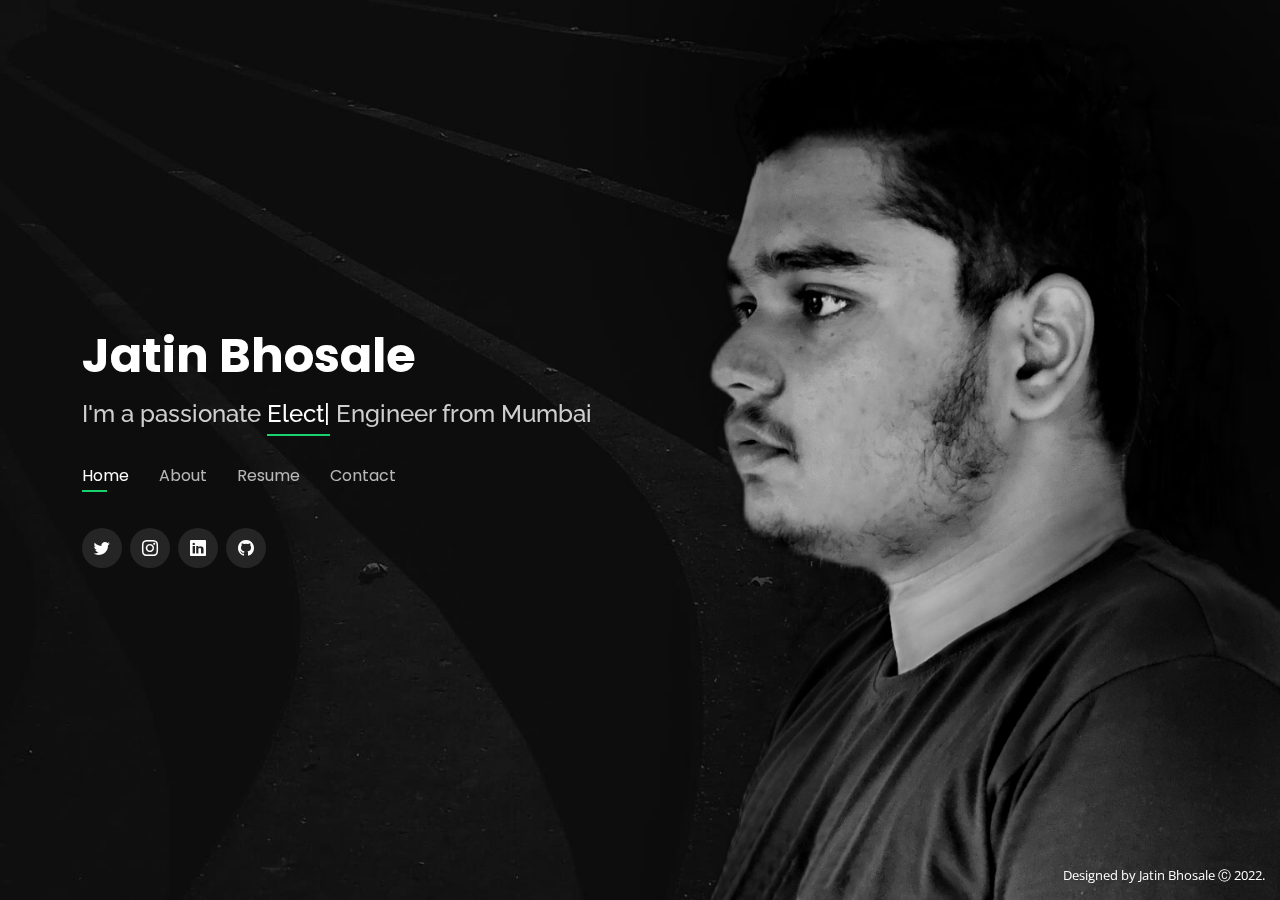
==== index.html @ bf33499d "." ====
<!DOCTYPE html>
<html lang="en">

<head>
  <meta charset="utf-8">
  <meta content="width=device-width, initial-scale=1.0" name="viewport">

  <title>Jatin Bhosale: Profile</title>
  <meta content="" name="description">
  <meta content="" name="keywords">

  <!-- Favicons -->
  <link href="assets/img/favicon.png" rel="icon">
  <link href="assets/img/apple-touch-icon.png" rel="apple-touch-icon">

  <!-- Google Fonts -->
  <link href="https://fonts.googleapis.com/css?family=Open+Sans:300,300i,400,400i,600,600i,700,700i|Raleway:300,300i,400,400i,500,500i,600,600i,700,700i|Poppins:300,300i,400,400i,500,500i,600,600i,700,700i" rel="stylesheet">

  <!-- Vendor CSS Files -->
  <link href="assets/vendor/bootstrap/css/bootstrap.min.css" rel="stylesheet">
  <link href="assets/vendor/bootstrap-icons/bootstrap-icons.css" rel="stylesheet">
  <link href="assets/vendor/boxicons/css/boxicons.min.css" rel="stylesheet">
  <link href="assets/vendor/glightbox/css/glightbox.min.css" rel="stylesheet">
  <link href="assets/vendor/remixicon/remixicon.css" rel="stylesheet">
  <link href="assets/vendor/swiper/swiper-bundle.min.css" rel="stylesheet">

  <!-- Template Main CSS File -->
  <link href="assets/css/style.css" rel="stylesheet">

</head>

<body>

  <!-- ======= Header ======= -->
  <header id="header">
    <div class="container">

      <h1><a href="index.html">Jatin Bhosale</a></h1>
      <!-- Uncomment below if you prefer to use an image logo -->
      <!-- <a href="index.html" class="mr-auto"><img src="assets/img/logo.png" alt="" class="img-fluid"></a> -->
      <h2>I'm a passionate <span class="typed" data-typed-items="Electronics, Embedded Systems, Product Design,"></span> Engineer from Mumbai</h2>

      <nav id="navbar" class="navbar">
        <ul>
          <li><a class="nav-link active" href="#header">Home</a></li>
          <li><a class="nav-link" href="#about">About</a></li>
          <li><a class="nav-link" href="#resume">Resume</a></li>
          <!--<li><a class="nav-link" href="#portfolio">Portfolio</a></li> -->
          <li><a class="nav-link" href="#contact">Contact</a></li>
        </ul>
        <i class="bi bi-list mobile-nav-toggle"></i>
      </nav><!-- .navbar -->

      <div class="social-links">
        <a href="https://twitter.com/ja3_bhosale" class="twitter"><i class="bi bi-twitter"></i></a>
        <a href="https://www.instagram.com/ja3_bhosale/?hl=en" class="instagram"><i class="bi bi-instagram"></i></a>
        <a href="https://in.linkedin.com/in/jatin-bhosale-911845184?trk=people-guest_people_search-card" class="linkedin"><i class="bi bi-linkedin"></i></a>
        <a href="https://github.com/jatin-bhosale" class="facebook"><i class="bi bi-github"></i></a>
      </div>

    </div>
  </header><!-- End Header -->

  <!-- ======= About Section ======= -->
  <section id="about" class="about">

    <!-- ======= About Me ======= -->
    <div class="about-me container">

      <div class="section-title">
        <h2>About</h2>
        <p>Learn more about me</p>
      </div>

      <div class="row">
        <div class="col-lg-4" data-aos="fade-right">
          <img src="assets/img/me.jpg" class="img-fluid" alt="">
        </div>
        <div class="col-lg-8 pt-4 pt-lg-0 content" data-aos="fade-left">
          <h3>Electronics Design Engineer</h3>
          <p class="fst-italic">
            Pursuing my B.Tech in Electronics Engineering from a reputable Institute, I have good knowledge and experience of Electronics System Design and Product Engineering alongside an association with KJSIEIT's flagship Research and Development team. 
          </p>
          <div class="row">
            <div class="col-lg-6">
              <ul>
                <li><i class="bi bi-chevron-right"></i> <strong>Email:</strong> <span>jatin.bhosale@somaiya.edu</span></li>
                <li><i class="bi bi-chevron-right"></i> <strong>Phone:</strong> <span>+91 8087-464-494</span></li>
                <li><i class="bi bi-chevron-right"></i> <strong>City:</strong> <span>Mumbai, India</span></li>
              </ul>
            </div>
            <div class="col-lg-6">
              <ul>
                <li><i class="bi bi-chevron-right"></i> <strong>Birthday:</strong> <span>10 Aug 2000</span></li>
                <li><i class="bi bi-chevron-right"></i> <strong>Degree:</strong> <span>B.Tech Electronics Engg</span></li>
                <li><i class="bi bi-chevron-right"></i> <strong>Freelance:</strong> <span>Available</span></li>
              </ul>
            </div>
          </div>
          <p>
            I am a Project Manager in the development of the Upper Air Sounding System(UASS) with an experience of more than 1 year managing a team of members from various disciplines. Under the Make in India Initiative, UASS is a one-of-its-kind project for Product Engineering by KJSIEIT in collaboration with Databyte Services and Systems.
          </p>
          <p>
            I am also the member of New Leap Initiative (NLI), KJSIEIT's flagship Research and Development Team which was primarily built with an objective of developing and in-house indigenous Satellite called the "BeliefSat". The New Leap Initiative later spread its arms across other domains that include Satellite Groundstations, Amateur Radio, Commercial Product Development, Software Development,etc.
          </p>
          <p>
            I'm a licensed Amateur Radio Operator and Student Representative of CROWN Amateur Radio Club registered by the Wireless Planning and Coordination (WPC), Department of Telecommunications, Govt of India.
          </p>
          <br><br><br>
        </div>
      </div>

    </div><!-- End About Me -->

    <!-- ======= Skills  ======= -->
    <div class="skills container">

      <div class="section-title">
        <h2>Skills</h2>
      </div>

      <div class="row skills-content">

        <div class="col-lg-6">

          <div class="progress">
            <span class="skill">Microcontrollers <i class="val">100%</i></span>
            <div class="progress-bar-wrap">
              <div class="progress-bar" role="progressbar" aria-valuenow="100" aria-valuemin="0" aria-valuemax="100"></div>
            </div>
          </div>

          <div class="progress">
            <span class="skill">Embedded C <i class="val">90%</i></span>
            <div class="progress-bar-wrap">
              <div class="progress-bar" role="progressbar" aria-valuenow="90" aria-valuemin="0" aria-valuemax="100"></div>
            </div>
          </div>

          <div class="progress">
            <span class="skill">Sensor Technology <i class="val">75%</i></span>
            <div class="progress-bar-wrap">
              <div class="progress-bar" role="progressbar" aria-valuenow="75" aria-valuemin="0" aria-valuemax="100"></div>
            </div>
          </div>
          
          <div class="progress">
            <span class="skill">PCB Design <i class="val">55%</i></span>
            <div class="progress-bar-wrap">
              <div class="progress-bar" role="progressbar" aria-valuenow="55" aria-valuemin="0" aria-valuemax="100"></div>
            </div>

          </div><div class="progress">
            <span class="skill">Project Management <i class="val">55%</i></span>
            <div class="progress-bar-wrap">
              <div class="progress-bar" role="progressbar" aria-valuenow="55" aria-valuemin="0" aria-valuemax="100"></div>
            </div>
          </div>

        </div>

        <div class="col-lg-6">

          <div class="progress">
            <span class="skill">Microprocessors <i class="val">80%</i></span>
            <div class="progress-bar-wrap">
              <div class="progress-bar" role="progressbar" aria-valuenow="80" aria-valuemin="0" aria-valuemax="100"></div>
            </div>
          </div>

          <div class="progress">
            <span class="skill">Python <i class="val">90%</i></span>
            <div class="progress-bar-wrap">
              <div class="progress-bar" role="progressbar" aria-valuenow="90" aria-valuemin="0" aria-valuemax="100"></div>
            </div>
          </div>

          <div class="progress">
            <span class="skill">Electronics Design <i class="val">55%</i></span>
            <div class="progress-bar-wrap">
              <div class="progress-bar" role="progressbar" aria-valuenow="55" aria-valuemin="0" aria-valuemax="100"></div>
            </div>
          </div>
          
          <div class="progress">
            <span class="skill">3D CAD Modelling <i class="val">55%</i></span>
            <div class="progress-bar-wrap">
              <div class="progress-bar" role="progressbar" aria-valuenow="55" aria-valuemin="0" aria-valuemax="100"></div>
            </div>
          </div>

          <div class="progress">
            <span class="skill">Technical Reporting <i class="val">55%</i></span>
            <div class="progress-bar-wrap">
              <div class="progress-bar" role="progressbar" aria-valuenow="55" aria-valuemin="0" aria-valuemax="100"></div>
            </div>
          </div>

        </div>

      </div>

    </div><!-- End Skills -->
    
    <div class="credits">
      Designed by Jatin Bhosale Ⓒ 2022.
    </div>
    
  </section><!-- End About Section -->

  <!-- ======= Resume Section ======= -->
  <section id="resume" class="resume">
    <div class="container">

      <div class="section-title">
        <h2>Resume</h2>
        <p>Check My Resume</p>
      </div>

      <div class="row">
        <div class="col-lg-6">
          <h3 class="resume-title">Sumary</h3>
          <div class="resume-item pb-0">
            <h4>Jatin Bhosale</h4>
            <p><em>Innovative and deadline-driven Embedded Systems Designer with 2+ years of experience designing and developing user-centered Electronics Products from initial concept to final, polished deliverable.</em></p>
            
          </div>

          <h3 class="resume-title">Education</h3>
           
          <div class="resume-item pb-0">
            <h4>Bachelor of Technology in Electronics Engineering</h4>
            <h5>2018 - 2022</h5>
            <p><em>K. J. Somaiya Institute of Engineering and Information Technology</em></p>
            <p>Affiliated to the University of Mumbai, KJSIEIT is an esteemed Institute based in the center of Mumbai, embarked on the journey of imparting quality education for building a better future.</p>
          </div>
          
          <h3 class="resume-title">Post of Responsibilities</h3>

          <div class="resume-item pb-0">
            <h4>Founder and Student Representative</h4>
            <h5>2020 - Present</h5>
            <p><em>Club for Radio Operations and Wirless Networks (CROWN)</em></p>
            <p>Quia nobis sequi est occaecati aut. Repudiandae et iusto quae reiciendis et quis Eius vel ratione eius unde vitae rerum voluptates asperiores voluptatem Earum molestiae consequatur neque etlon sader mart dila</p>
          </div>

          <h3 class="resume-title">Achievements</h3>
          <div class="resume-item">
            <h4>Anveshan: National Student Research Convention</h4>
            <h5>March 2022</h5>
            <p><em>Secured 3rd Rank in Anveshan: National level Student Research Convention organized by Association of Indian Universities for project titled "Indigenous Upper Air Sounding System" representing the University of Mumbai in the 'Engineering and Technology' Category.</em></p>
            
          </div>

          <div class="resume-item">
            <h4>Lamakaan Annual Radio Convention</h4>
            <h5>December 2019</h5>
            <p><em>Secured 1st Rank in VHF/UHF Homebrew Antenna Design Contest organized by Lamakaan Amateur Radio Club during the Lamakaan Annual Radio Convention (LARC-3) for designing Moxon-Yagi Antenna.</em></p>
            
          </div>

        </div>
        <div class="col-lg-6">
          <h3 class="resume-title">Experience</h3>
          <div class="resume-item">
            <h4>Project Manager</h4>
            <h5>Sept 2020 - Dec 2021</h5>
            <p><em>Databyte Services and Systems, Mumbai </em></p>
            <p>
            <ul>
              <li>Lead in the design, development, and implementation of the graphic, layout, and production communication materials</li>
              <li>Delegate tasks to the 7 members of the design team and provide counsel on all aspects of the project. </li>
              <li>Supervise the assessment of all graphic materials in order to ensure quality and accuracy of the design</li>
              <li>Oversee the efficient use of production project budgets ranging from $2,000 - $25,000</li>
            </ul>
            </p>
          </div>

          <div class="resume-item">
            <h4>Electronics Engineer</h4>
            <h5>Jan 2019 - Dec 2021</h5>
            <p><em>New Leap Initiative, KJSIEIT</em></p>
            <p>
            <ul>
              <li>Developed numerous marketing programs (logos, brochures,infographics, presentations, and advertisements).</li>
              <li>Managed up to 5 projects or tasks at a given time while under pressure</li>
              <li>Recommended and consulted with clients on the most appropriate graphic design</li>
              <li>Created 4+ design presentations and proposals a month for clients and account managers</li>
            </ul>
            </p>
          </div>

          <div class="resume-item">
            <h4>Team Head</h4>
            <h5>Aug 2019 - Jan 2021</h5>
            <p><em>HAM Team, KJSIEIT</em></p>
            <p>
            <ul>
              <li>Developed numerous marketing programs (logos, brochures,infographics, presentations, and advertisements).</li>
              <li>Managed up to 5 projects or tasks at a given time while under pressure</li>
              <li>Recommended and consulted with clients on the most appropriate graphic design</li>
              <li>Created 4+ design presentations and proposals a month for clients and account managers</li>
            </ul>
            </p>
          </div>

        </div>
      </div>
      <h5 style = "text-align: center"><a href = "assets/files/Jatin Bhosale - Resume.pdf" target = "_blank">Download Resume!</a></h5>
    </div>
    
    <div class="credits">
      Designed by Jatin Bhosale Ⓒ 2022.
    </div>
    
  </section><!-- End Resume Section -->

  <!-- ======= Portfolio Section ======= -->
  <section id="portfolio" class="portfolio">
    <div class="container">

      <div class="section-title">
        <h2>Portfolio</h2>
        <p>My Works</p>
      </div>

      <div class="row">
        <div class="col-lg-12 d-flex justify-content-center">
          <ul id="portfolio-flters">
            <li data-filter="*" class="filter-active">All</li>
            <li data-filter=".filter-app">App</li>
            <li data-filter=".filter-card">Card</li>
            <li data-filter=".filter-web">Web</li>
          </ul>
        </div>
      </div>

      <div class="row portfolio-container">

        <div class="col-lg-4 col-md-6 portfolio-item filter-app">
          <div class="portfolio-wrap">
            <img src="assets/img/portfolio/portfolio-1.jpg" class="img-fluid" alt="">
            <div class="portfolio-info">
              <h4>App 1</h4>
              <p>App</p>
              <div class="portfolio-links">
                <a href="assets/img/portfolio/portfolio-1.jpg" data-gallery="portfolioGallery" class="portfolio-lightbox" title="App 1"><i class="bx bx-plus"></i></a>
                <a href="portfolio-details.html" data-gallery="portfolioDetailsGallery" data-glightbox="type: external" class="portfolio-details-lightbox" title="Portfolio Details"><i class="bx bx-link"></i></a>
              </div>
            </div>
          </div>
        </div>

        <div class="col-lg-4 col-md-6 portfolio-item filter-web">
          <div class="portfolio-wrap">
            <img src="assets/img/portfolio/portfolio-2.jpg" class="img-fluid" alt="">
            <div class="portfolio-info">
              <h4>Web 3</h4>
              <p>Web</p>
              <div class="portfolio-links">
                <a href="assets/img/portfolio/portfolio-2.jpg" data-gallery="portfolioGallery" class="portfolio-lightbox" title="Web 3"><i class="bx bx-plus"></i></a>
                <a href="portfolio-details.html" data-gallery="portfolioDetailsGallery" data-glightbox="type: external" class="portfolio-details-lightbox" title="Portfolio Details"><i class="bx bx-link"></i></a>
              </div>
            </div>
          </div>
        </div>

        <div class="col-lg-4 col-md-6 portfolio-item filter-app">
          <div class="portfolio-wrap">
            <img src="assets/img/portfolio/portfolio-3.jpg" class="img-fluid" alt="">
            <div class="portfolio-info">
              <h4>App 2</h4>
              <p>App</p>
              <div class="portfolio-links">
                <a href="assets/img/portfolio/portfolio-3.jpg" data-gallery="portfolioGallery" class="portfolio-lightbox" title="App 2"><i class="bx bx-plus"></i></a>
                <a href="portfolio-details.html" data-gallery="portfolioDetailsGallery" data-glightbox="type: external" class="portfolio-details-lightbox" title="Portfolio Details"><i class="bx bx-link"></i></a>
              </div>
            </div>
          </div>
        </div>

        <div class="col-lg-4 col-md-6 portfolio-item filter-card">
          <div class="portfolio-wrap">
            <img src="assets/img/portfolio/portfolio-4.jpg" class="img-fluid" alt="">
            <div class="portfolio-info">
              <h4>Card 2</h4>
              <p>Card</p>
              <div class="portfolio-links">
                <a href="assets/img/portfolio/portfolio-4.jpg" data-gallery="portfolioGallery" class="portfolio-lightbox" title="Card 2"><i class="bx bx-plus"></i></a>
                <a href="portfolio-details.html" data-gallery="portfolioDetailsGallery" data-glightbox="type: external" class="portfolio-details-lightbox" title="Portfolio Details"><i class="bx bx-link"></i></a>
              </div>
            </div>
          </div>
        </div>

        <div class="col-lg-4 col-md-6 portfolio-item filter-web">
          <div class="portfolio-wrap">
            <img src="assets/img/portfolio/portfolio-5.jpg" class="img-fluid" alt="">
            <div class="portfolio-info">
              <h4>Web 2</h4>
              <p>Web</p>
              <div class="portfolio-links">
                <a href="assets/img/portfolio/portfolio-5.jpg" data-gallery="portfolioGallery" class="portfolio-lightbox" title="Web 2"><i class="bx bx-plus"></i></a>
                <a href="portfolio-details.html" data-gallery="portfolioDetailsGallery" data-glightbox="type: external" class="portfolio-details-lightbox" title="Portfolio Details"><i class="bx bx-link"></i></a>
              </div>
            </div>
          </div>
        </div>

        <div class="col-lg-4 col-md-6 portfolio-item filter-app">
          <div class="portfolio-wrap">
            <img src="assets/img/portfolio/portfolio-6.jpg" class="img-fluid" alt="">
            <div class="portfolio-info">
              <h4>App 3</h4>
              <p>App</p>
              <div class="portfolio-links">
                <a href="assets/img/portfolio/portfolio-6.jpg" data-gallery="portfolioGallery" class="portfolio-lightbox" title="App 3"><i class="bx bx-plus"></i></a>
                <a href="portfolio-details.html" data-gallery="portfolioDetailsGallery" data-glightbox="type: external" class="portfolio-details-lightbox" title="Portfolio Details"><i class="bx bx-link"></i></a>
              </div>
            </div>
          </div>
        </div>

        <div class="col-lg-4 col-md-6 portfolio-item filter-card">
          <div class="portfolio-wrap">
            <img src="assets/img/portfolio/portfolio-7.jpg" class="img-fluid" alt="">
            <div class="portfolio-info">
              <h4>Card 1</h4>
              <p>Card</p>
              <div class="portfolio-links">
                <a href="assets/img/portfolio/portfolio-7.jpg" data-gallery="portfolioGallery" class="portfolio-lightbox" title="Card 1"><i class="bx bx-plus"></i></a>
                <a href="portfolio-details.html" data-gallery="portfolioDetailsGallery" data-glightbox="type: external" class="portfolio-details-lightbox" title="Portfolio Details"><i class="bx bx-link"></i></a>
              </div>
            </div>
          </div>
        </div>

        <div class="col-lg-4 col-md-6 portfolio-item filter-card">
          <div class="portfolio-wrap">
            <img src="assets/img/portfolio/portfolio-8.jpg" class="img-fluid" alt="">
            <div class="portfolio-info">
              <h4>Card 3</h4>
              <p>Card</p>
              <div class="portfolio-links">
                <a href="assets/img/portfolio/portfolio-8.jpg" data-gallery="portfolioGallery" class="portfolio-lightbox" title="Card 3"><i class="bx bx-plus"></i></a>
                <a href="portfolio-details.html" data-gallery="portfolioDetailsGallery" data-glightbox="type: external" class="portfolio-details-lightbox" title="Portfolio Details"><i class="bx bx-link"></i></a>
              </div>
            </div>
          </div>
        </div>

        <div class="col-lg-4 col-md-6 portfolio-item filter-web">
          <div class="portfolio-wrap">
            <img src="assets/img/portfolio/portfolio-9.jpg" class="img-fluid" alt="">
            <div class="portfolio-info">
              <h4>Web 3</h4>
              <p>Web</p>
              <div class="portfolio-links">
                <a href="assets/img/portfolio/portfolio-9.jpg" data-gallery="portfolioGallery" class="portfolio-lightbox" title="Web 3"><i class="bx bx-plus"></i></a>
                <a href="portfolio-details.html" data-gallery="portfolioDetailsGallery" data-glightbox="type: external" class="portfolio-details-lightbox" title="Portfolio Details"><i class="bx bx-link"></i></a>
              </div>
            </div>
          </div>
        </div>

      </div>

    </div>
    
    <div class="credits">
      Designed by Jatin Bhosale Ⓒ 2022.
    </div>
    
  </section><!-- End Portfolio Section -->

  <!-- ======= Contact Section ======= -->
  <section id="contact" class="contact">
    <div class="container_con">

      <div class="section-title">
        <h2>Contact</h2>
        <p>Contact Me</p>
      </div>

      <div class="row mt-2">

        <div class="col-md-12 d-flex align-items-stretch">
          <div class="info-box">
            <i class="bx bx-envelope"></i>
            <h3>Email Me!</h3>
            <p>jatin.bhosale@somaiya.edu</p>
          </div>
        </div>

        <div class="col-md-12 mt-4 d-flex align-items-stretch">
          <div class="info-box">
            <i class="bx bx-share-alt"></i>
            <h3>Social Profiles</h3>
            <center>
            <div class="social-links">
              <a href="https://twitter.com/ja3_bhosale" class="twitter"><i class="bi bi-twitter"></i></a>
              <a href="https://www.facebook.com/jatin.bhosale3" class="facebook"><i class="bi bi-facebook"></i></a>
              <a href="https://www.instagram.com/ja3_bhosale/?hl=en" class="instagram"><i class="bi bi-instagram"></i></a>
              <a href="https://in.linkedin.com/in/jatin-bhosale-911845184?trk=people-guest_people_search-card" class="linkedin"><i class="bi bi-linkedin"></i></a>
              <a href="https://github.com/jatin-bhosale" class="facebook"><i class="bi bi-github"></i></a>
            </div>
            </center>
          </div>
        </div>

        <div class="col-md-12 mt-4 d-flex align-items-stretch">
          <div class="info-box">
            <i class="bx bx-phone-call"></i>
            <h3>Contact Me!</h3>
            <p>+91 797-272-0689</p>
          </div>
        </div>

        <div class="col-md-12 mt-4 d-flex align-items-stretch">
          <div class="info-box">
            <i class="bx bx-map"></i>
            <h3>My Location</h3>
            <p>Mumbai, Maharashtra, India</p>
          </div>
        </div>
      </div>
    </div>
    
    <div class="credits_contact">
      Designed by Jatin Bhosale Ⓒ 2022.
    </div>
    
  </section><!-- End Contact Section -->

  <div class="credits">
    Designed by Jatin Bhosale Ⓒ 2022.
  </div>

  <!-- Vendor JS Files -->
  <script src="assets/vendor/purecounter/purecounter.js"></script>
  <script src="assets/vendor/bootstrap/js/bootstrap.bundle.min.js"></script>
  <script src="assets/vendor/glightbox/js/glightbox.min.js"></script>
  <script src="assets/vendor/isotope-layout/isotope.pkgd.min.js"></script>
  <script src="assets/vendor/swiper/swiper-bundle.min.js"></script>
  <script src="assets/vendor/waypoints/noframework.waypoints.js"></script>
  
  <script src="assets/vendor/typed.js/typed.min.js"></script>

  <!-- Template Main JS File -->
  <script src="assets/js/main.js"></script>

</body>

</html>
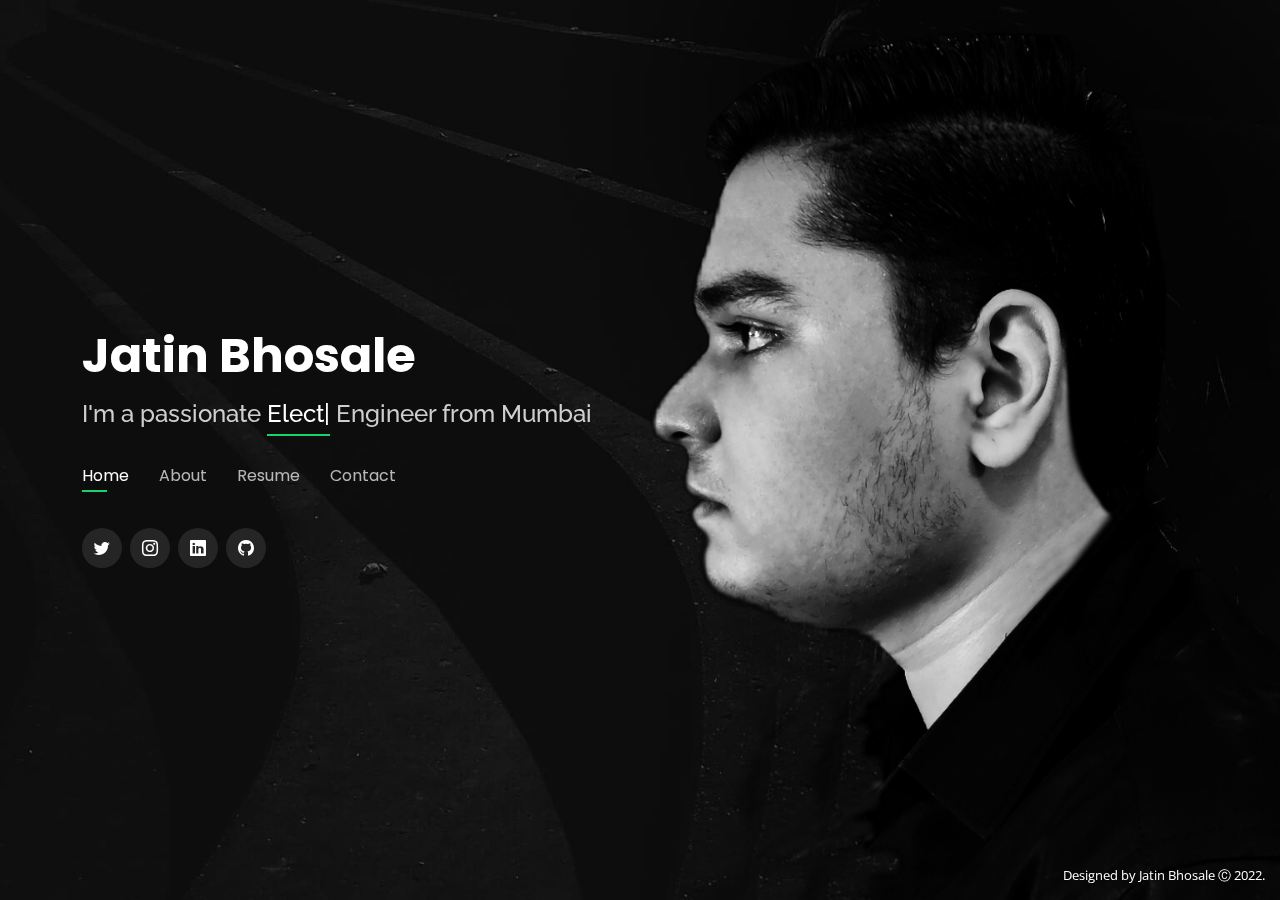
==== commit ec362908: "." ====
--- a/index.html
+++ b/index.html
@@ -36,8 +36,6 @@
     <div class="container">
 
       <h1><a href="index.html">Jatin Bhosale</a></h1>
-      <!-- Uncomment below if you prefer to use an image logo -->
-      <!-- <a href="index.html" class="mr-auto"><img src="assets/img/logo.png" alt="" class="img-fluid"></a> -->
       <h2>I'm a passionate <span class="typed" data-typed-items="Electronics, Embedded Systems, Product Design,"></span> Engineer from Mumbai</h2>
 
       <nav id="navbar" class="navbar">
@@ -45,7 +43,6 @@
           <li><a class="nav-link active" href="#header">Home</a></li>
           <li><a class="nav-link" href="#about">About</a></li>
           <li><a class="nav-link" href="#resume">Resume</a></li>
-          <!--<li><a class="nav-link" href="#portfolio">Portfolio</a></li> -->
           <li><a class="nav-link" href="#contact">Contact</a></li>
         </ul>
         <i class="bi bi-list mobile-nav-toggle"></i>
@@ -315,164 +312,6 @@
     
   </section><!-- End Resume Section -->
 
-  <!-- ======= Portfolio Section ======= -->
-  <section id="portfolio" class="portfolio">
-    <div class="container">
-
-      <div class="section-title">
-        <h2>Portfolio</h2>
-        <p>My Works</p>
-      </div>
-
-      <div class="row">
-        <div class="col-lg-12 d-flex justify-content-center">
-          <ul id="portfolio-flters">
-            <li data-filter="*" class="filter-active">All</li>
-            <li data-filter=".filter-app">App</li>
-            <li data-filter=".filter-card">Card</li>
-            <li data-filter=".filter-web">Web</li>
-          </ul>
-        </div>
-      </div>
-
-      <div class="row portfolio-container">
-
-        <div class="col-lg-4 col-md-6 portfolio-item filter-app">
-          <div class="portfolio-wrap">
-            <img src="assets/img/portfolio/portfolio-1.jpg" class="img-fluid" alt="">
-            <div class="portfolio-info">
-              <h4>App 1</h4>
-              <p>App</p>
-              <div class="portfolio-links">
-                <a href="assets/img/portfolio/portfolio-1.jpg" data-gallery="portfolioGallery" class="portfolio-lightbox" title="App 1"><i class="bx bx-plus"></i></a>
-                <a href="portfolio-details.html" data-gallery="portfolioDetailsGallery" data-glightbox="type: external" class="portfolio-details-lightbox" title="Portfolio Details"><i class="bx bx-link"></i></a>
-              </div>
-            </div>
-          </div>
-        </div>
-
-        <div class="col-lg-4 col-md-6 portfolio-item filter-web">
-          <div class="portfolio-wrap">
-            <img src="assets/img/portfolio/portfolio-2.jpg" class="img-fluid" alt="">
-            <div class="portfolio-info">
-              <h4>Web 3</h4>
-              <p>Web</p>
-              <div class="portfolio-links">
-                <a href="assets/img/portfolio/portfolio-2.jpg" data-gallery="portfolioGallery" class="portfolio-lightbox" title="Web 3"><i class="bx bx-plus"></i></a>
-                <a href="portfolio-details.html" data-gallery="portfolioDetailsGallery" data-glightbox="type: external" class="portfolio-details-lightbox" title="Portfolio Details"><i class="bx bx-link"></i></a>
-              </div>
-            </div>
-          </div>
-        </div>
-
-        <div class="col-lg-4 col-md-6 portfolio-item filter-app">
-          <div class="portfolio-wrap">
-            <img src="assets/img/portfolio/portfolio-3.jpg" class="img-fluid" alt="">
-            <div class="portfolio-info">
-              <h4>App 2</h4>
-              <p>App</p>
-              <div class="portfolio-links">
-                <a href="assets/img/portfolio/portfolio-3.jpg" data-gallery="portfolioGallery" class="portfolio-lightbox" title="App 2"><i class="bx bx-plus"></i></a>
-                <a href="portfolio-details.html" data-gallery="portfolioDetailsGallery" data-glightbox="type: external" class="portfolio-details-lightbox" title="Portfolio Details"><i class="bx bx-link"></i></a>
-              </div>
-            </div>
-          </div>
-        </div>
-
-        <div class="col-lg-4 col-md-6 portfolio-item filter-card">
-          <div class="portfolio-wrap">
-            <img src="assets/img/portfolio/portfolio-4.jpg" class="img-fluid" alt="">
-            <div class="portfolio-info">
-              <h4>Card 2</h4>
-              <p>Card</p>
-              <div class="portfolio-links">
-                <a href="assets/img/portfolio/portfolio-4.jpg" data-gallery="portfolioGallery" class="portfolio-lightbox" title="Card 2"><i class="bx bx-plus"></i></a>
-                <a href="portfolio-details.html" data-gallery="portfolioDetailsGallery" data-glightbox="type: external" class="portfolio-details-lightbox" title="Portfolio Details"><i class="bx bx-link"></i></a>
-              </div>
-            </div>
-          </div>
-        </div>
-
-        <div class="col-lg-4 col-md-6 portfolio-item filter-web">
-          <div class="portfolio-wrap">
-            <img src="assets/img/portfolio/portfolio-5.jpg" class="img-fluid" alt="">
-            <div class="portfolio-info">
-              <h4>Web 2</h4>
-              <p>Web</p>
-              <div class="portfolio-links">
-                <a href="assets/img/portfolio/portfolio-5.jpg" data-gallery="portfolioGallery" class="portfolio-lightbox" title="Web 2"><i class="bx bx-plus"></i></a>
-                <a href="portfolio-details.html" data-gallery="portfolioDetailsGallery" data-glightbox="type: external" class="portfolio-details-lightbox" title="Portfolio Details"><i class="bx bx-link"></i></a>
-              </div>
-            </div>
-          </div>
-        </div>
-
-        <div class="col-lg-4 col-md-6 portfolio-item filter-app">
-          <div class="portfolio-wrap">
-            <img src="assets/img/portfolio/portfolio-6.jpg" class="img-fluid" alt="">
-            <div class="portfolio-info">
-              <h4>App 3</h4>
-              <p>App</p>
-              <div class="portfolio-links">
-                <a href="assets/img/portfolio/portfolio-6.jpg" data-gallery="portfolioGallery" class="portfolio-lightbox" title="App 3"><i class="bx bx-plus"></i></a>
-                <a href="portfolio-details.html" data-gallery="portfolioDetailsGallery" data-glightbox="type: external" class="portfolio-details-lightbox" title="Portfolio Details"><i class="bx bx-link"></i></a>
-              </div>
-            </div>
-          </div>
-        </div>
-
-        <div class="col-lg-4 col-md-6 portfolio-item filter-card">
-          <div class="portfolio-wrap">
-            <img src="assets/img/portfolio/portfolio-7.jpg" class="img-fluid" alt="">
-            <div class="portfolio-info">
-              <h4>Card 1</h4>
-              <p>Card</p>
-              <div class="portfolio-links">
-                <a href="assets/img/portfolio/portfolio-7.jpg" data-gallery="portfolioGallery" class="portfolio-lightbox" title="Card 1"><i class="bx bx-plus"></i></a>
-                <a href="portfolio-details.html" data-gallery="portfolioDetailsGallery" data-glightbox="type: external" class="portfolio-details-lightbox" title="Portfolio Details"><i class="bx bx-link"></i></a>
-              </div>
-            </div>
-          </div>
-        </div>
-
-        <div class="col-lg-4 col-md-6 portfolio-item filter-card">
-          <div class="portfolio-wrap">
-            <img src="assets/img/portfolio/portfolio-8.jpg" class="img-fluid" alt="">
-            <div class="portfolio-info">
-              <h4>Card 3</h4>
-              <p>Card</p>
-              <div class="portfolio-links">
-                <a href="assets/img/portfolio/portfolio-8.jpg" data-gallery="portfolioGallery" class="portfolio-lightbox" title="Card 3"><i class="bx bx-plus"></i></a>
-                <a href="portfolio-details.html" data-gallery="portfolioDetailsGallery" data-glightbox="type: external" class="portfolio-details-lightbox" title="Portfolio Details"><i class="bx bx-link"></i></a>
-              </div>
-            </div>
-          </div>
-        </div>
-
-        <div class="col-lg-4 col-md-6 portfolio-item filter-web">
-          <div class="portfolio-wrap">
-            <img src="assets/img/portfolio/portfolio-9.jpg" class="img-fluid" alt="">
-            <div class="portfolio-info">
-              <h4>Web 3</h4>
-              <p>Web</p>
-              <div class="portfolio-links">
-                <a href="assets/img/portfolio/portfolio-9.jpg" data-gallery="portfolioGallery" class="portfolio-lightbox" title="Web 3"><i class="bx bx-plus"></i></a>
-                <a href="portfolio-details.html" data-gallery="portfolioDetailsGallery" data-glightbox="type: external" class="portfolio-details-lightbox" title="Portfolio Details"><i class="bx bx-link"></i></a>
-              </div>
-            </div>
-          </div>
-        </div>
-
-      </div>
-
-    </div>
-    
-    <div class="credits">
-      Designed by Jatin Bhosale Ⓒ 2022.
-    </div>
-    
-  </section><!-- End Portfolio Section -->
-
   <!-- ======= Contact Section ======= -->
   <section id="contact" class="contact">
     <div class="container_con">
--- a/assets/css/style.css
+++ b/assets/css/style.css
@@ -107,6 +107,13 @@
   width: 40px;
   height: 40px;
 }
+
+@media (max-width: 700px) {
+  #header .social-links a {
+    background: rgba(0, 0, 0, 0.7);
+  }
+}
+
 #header .social-links a:hover {
   background: #18d26e;
 }
@@ -327,8 +334,9 @@
 
 @media (min-width: 700px){
   section .container_con {
-    width: 40%;
+    width: 50%;
     float: left;
+    margin-left: 50px;
   }
 }
 
@@ -746,7 +754,7 @@
 }
 
 
-@media (max-width: 700px) {
+@media (max-width: 1000px) {
   .contact .info-box p{
     font-size: 15px;
   }
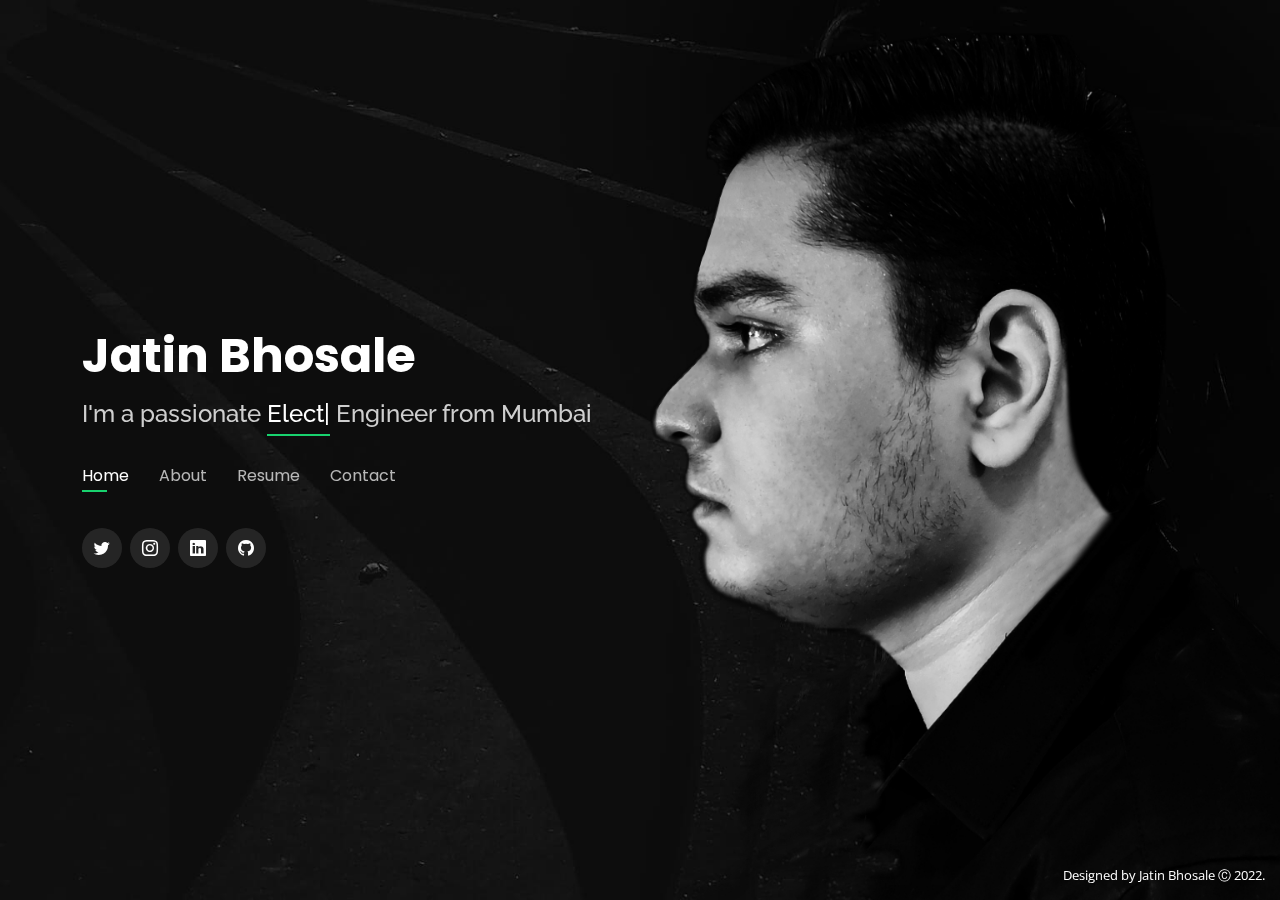
==== commit 0a51b7ce: "." ====
--- a/index.html
+++ b/index.html
@@ -101,9 +101,9 @@
             I am also the member of New Leap Initiative (NLI), KJSIEIT's flagship Research and Development Team which was primarily built with an objective of developing and in-house indigenous Satellite called the "BeliefSat". The New Leap Initiative later spread its arms across other domains that include Satellite Groundstations, Amateur Radio, Commercial Product Development, Software Development,etc.
           </p>
           <p>
-            I'm a licensed Amateur Radio Operator and Student Representative of CROWN Amateur Radio Club registered by the Wireless Planning and Coordination (WPC), Department of Telecommunications, Govt of India.
+            I'm a licensed Amateur Radio Operator and Student Representative of CROWN Amateur Radio Club registered under the Wireless Planning and Coordination (WPC) wing of the Department of Telecommunications, Govt of India.
           </p>
-          <br><br><br>
+          <br><br>
         </div>
       </div>
 
@@ -121,11 +121,42 @@
         <div class="col-lg-6">
 
           <div class="progress">
-            <span class="skill">Microcontrollers <i class="val">100%</i></span>
-            <div class="progress-bar-wrap">
-              <div class="progress-bar" role="progressbar" aria-valuenow="100" aria-valuemin="0" aria-valuemax="100"></div>
-            </div>
-          </div>
+            <span class="skill">Microcontrollers <i class="val">92%</i></span>
+            <div class="progress-bar-wrap">
+              <div class="progress-bar" role="progressbar" aria-valuenow="92" aria-valuemin="0" aria-valuemax="100"></div>
+            </div>
+          </div>
+
+          <div class="progress">
+            <span class="skill">Communication Protocols <i class="val">94%</i></span>
+            <div class="progress-bar-wrap">
+              <div class="progress-bar" role="progressbar" aria-valuenow="94" aria-valuemin="0" aria-valuemax="100"></div>
+            </div>
+          </div>
+
+          <div class="progress">
+            <span class="skill">Assembly Language <i class="val">64%</i></span>
+            <div class="progress-bar-wrap">
+              <div class="progress-bar" role="progressbar" aria-valuenow="64" aria-valuemin="0" aria-valuemax="100"></div>
+            </div>
+          </div>
+          
+          <div class="progress">
+            <span class="skill">PCB Design <i class="val">72%</i></span>
+            <div class="progress-bar-wrap">
+              <div class="progress-bar" role="progressbar" aria-valuenow="72" aria-valuemin="0" aria-valuemax="100"></div>
+            </div>
+
+          </div><div class="progress">
+            <span class="skill">Project Management <i class="val">88%</i></span>
+            <div class="progress-bar-wrap">
+              <div class="progress-bar" role="progressbar" aria-valuenow="88" aria-valuemin="0" aria-valuemax="100"></div>
+            </div>
+          </div>
+
+        </div>
+
+        <div class="col-lg-6">
 
           <div class="progress">
             <span class="skill">Embedded C <i class="val">90%</i></span>
@@ -135,61 +166,30 @@
           </div>
 
           <div class="progress">
-            <span class="skill">Sensor Technology <i class="val">75%</i></span>
-            <div class="progress-bar-wrap">
-              <div class="progress-bar" role="progressbar" aria-valuenow="75" aria-valuemin="0" aria-valuemax="100"></div>
+            <span class="skill">Python <i class="val">80%</i></span>
+            <div class="progress-bar-wrap">
+              <div class="progress-bar" role="progressbar" aria-valuenow="80" aria-valuemin="0" aria-valuemax="100"></div>
+            </div>
+          </div>
+
+          <div class="progress">
+            <span class="skill">Linux Operating Systems <i class="val">60%</i></span>
+            <div class="progress-bar-wrap">
+              <div class="progress-bar" role="progressbar" aria-valuenow="60" aria-valuemin="0" aria-valuemax="100"></div>
             </div>
           </div>
           
           <div class="progress">
-            <span class="skill">PCB Design <i class="val">55%</i></span>
-            <div class="progress-bar-wrap">
-              <div class="progress-bar" role="progressbar" aria-valuenow="55" aria-valuemin="0" aria-valuemax="100"></div>
-            </div>
-
-          </div><div class="progress">
-            <span class="skill">Project Management <i class="val">55%</i></span>
-            <div class="progress-bar-wrap">
-              <div class="progress-bar" role="progressbar" aria-valuenow="55" aria-valuemin="0" aria-valuemax="100"></div>
-            </div>
-          </div>
-
-        </div>
-
-        <div class="col-lg-6">
-
-          <div class="progress">
-            <span class="skill">Microprocessors <i class="val">80%</i></span>
+            <span class="skill">3D CAD Modelling <i class="val">66%</i></span>
+            <div class="progress-bar-wrap">
+              <div class="progress-bar" role="progressbar" aria-valuenow="66" aria-valuemin="0" aria-valuemax="100"></div>
+            </div>
+          </div>
+
+          <div class="progress">
+            <span class="skill">Technical Writing <i class="val">80%</i></span>
             <div class="progress-bar-wrap">
               <div class="progress-bar" role="progressbar" aria-valuenow="80" aria-valuemin="0" aria-valuemax="100"></div>
-            </div>
-          </div>
-
-          <div class="progress">
-            <span class="skill">Python <i class="val">90%</i></span>
-            <div class="progress-bar-wrap">
-              <div class="progress-bar" role="progressbar" aria-valuenow="90" aria-valuemin="0" aria-valuemax="100"></div>
-            </div>
-          </div>
-
-          <div class="progress">
-            <span class="skill">Electronics Design <i class="val">55%</i></span>
-            <div class="progress-bar-wrap">
-              <div class="progress-bar" role="progressbar" aria-valuenow="55" aria-valuemin="0" aria-valuemax="100"></div>
-            </div>
-          </div>
-          
-          <div class="progress">
-            <span class="skill">3D CAD Modelling <i class="val">55%</i></span>
-            <div class="progress-bar-wrap">
-              <div class="progress-bar" role="progressbar" aria-valuenow="55" aria-valuemin="0" aria-valuemax="100"></div>
-            </div>
-          </div>
-
-          <div class="progress">
-            <span class="skill">Technical Reporting <i class="val">55%</i></span>
-            <div class="progress-bar-wrap">
-              <div class="progress-bar" role="progressbar" aria-valuenow="55" aria-valuemin="0" aria-valuemax="100"></div>
             </div>
           </div>
 
@@ -219,7 +219,7 @@
           <h3 class="resume-title">Sumary</h3>
           <div class="resume-item pb-0">
             <h4>Jatin Bhosale</h4>
-            <p><em>Innovative and deadline-driven Embedded Systems Designer with 2+ years of experience designing and developing user-centered Electronics Products from initial concept to final, polished deliverable.</em></p>
+            <p><em>Innovative and deadline-driven Embedded Systems Designer with 3+ years of experience designing and developing user-centered Electronics Products from initial concept to final, polished deliverable.</em></p>
             
           </div>
 
@@ -229,7 +229,7 @@
             <h4>Bachelor of Technology in Electronics Engineering</h4>
             <h5>2018 - 2022</h5>
             <p><em>K. J. Somaiya Institute of Engineering and Information Technology</em></p>
-            <p>Affiliated to the University of Mumbai, KJSIEIT is an esteemed Institute based in the center of Mumbai, embarked on the journey of imparting quality education for building a better future.</p>
+            <p>Affiliated to the University of Mumbai, KJSIEIT is an esteemed autonomous Institute based in the center of Mumbai, embarked on the journey of imparting quality education for building a better future.</p>
           </div>
           
           <h3 class="resume-title">Post of Responsibilities</h3>
@@ -238,7 +238,7 @@
             <h4>Founder and Student Representative</h4>
             <h5>2020 - Present</h5>
             <p><em>Club for Radio Operations and Wirless Networks (CROWN)</em></p>
-            <p>Quia nobis sequi est occaecati aut. Repudiandae et iusto quae reiciendis et quis Eius vel ratione eius unde vitae rerum voluptates asperiores voluptatem Earum molestiae consequatur neque etlon sader mart dila</p>
+            <p>CROWN is an Amateur Radio Club (Callsign: VU2CWN) registered under the Wireless Planning and Coordination (WPC) wing of the Department of Telecommunications, Govt of India, with its base station in the campus of KJSIEIT in Mumbai.</p>
           </div>
 
           <h3 class="resume-title">Achievements</h3>
@@ -265,10 +265,9 @@
             <p><em>Databyte Services and Systems, Mumbai </em></p>
             <p>
             <ul>
-              <li>Lead in the design, development, and implementation of the graphic, layout, and production communication materials</li>
-              <li>Delegate tasks to the 7 members of the design team and provide counsel on all aspects of the project. </li>
-              <li>Supervise the assessment of all graphic materials in order to ensure quality and accuracy of the design</li>
-              <li>Oversee the efficient use of production project budgets ranging from $2,000 - $25,000</li>
+              <li>Developed an Instrumentation system for Metereological and Defence applications for a collaborative project between KJSIEIT and DSS.</li>
+              <li>Responsible for designing Electronics system as per specified requirements, testing systems as per pre-defined ATPs, coordinating with suppliers and fabricators, planning work schedules, managing team members, and technical reporting.</li>
+              <li>Represented DSS for technical evaluation and product demonstration for a tender of Indian Metereological Department (IMD) at Mausam Bhavan, New Delhi.</li>
             </ul>
             </p>
           </div>
@@ -279,10 +278,9 @@
             <p><em>New Leap Initiative, KJSIEIT</em></p>
             <p>
             <ul>
-              <li>Developed numerous marketing programs (logos, brochures,infographics, presentations, and advertisements).</li>
-              <li>Managed up to 5 projects or tasks at a given time while under pressure</li>
-              <li>Recommended and consulted with clients on the most appropriate graphic design</li>
-              <li>Created 4+ design presentations and proposals a month for clients and account managers</li>
+              <li>Flagship Research and Development team of KJSIEIT, formed with an objective of developing a Student Satellite Mission at the Institute.</li>
+              <li>Responsible for designing Electronics Systems, Firmwares and Application Test Procedures (ATPs), representing the team in front of various committees, and interviewing and training new recruits.</li>
+              <li>The Mission has acquired launch from ISRO for the PS4 Orbital Platform under their Student Satellite Programme.</li>
             </ul>
             </p>
           </div>
@@ -293,10 +291,9 @@
             <p><em>HAM Team, KJSIEIT</em></p>
             <p>
             <ul>
-              <li>Developed numerous marketing programs (logos, brochures,infographics, presentations, and advertisements).</li>
-              <li>Managed up to 5 projects or tasks at a given time while under pressure</li>
-              <li>Recommended and consulted with clients on the most appropriate graphic design</li>
-              <li>Created 4+ design presentations and proposals a month for clients and account managers</li>
+              <li>Responsible for Awareness and Promotion of Amateur Radio and expansion of the team by conducting workshops, seminars, recruitment drives, training programmes, etc.</li>
+              <li>Activities like conducting ASOC Examination in coordination with Wireless Planning and Coordination (WPC), participating in HAM Fests and ARSI Field Days, etc.</li>
+              <li>The team was dissolved with a govt. registered Amateur Radio Club - CROWN (VU2CWN) was set up at the Institute.</li>
             </ul>
             </p>
           </div>
@@ -351,7 +348,7 @@
           <div class="info-box">
             <i class="bx bx-phone-call"></i>
             <h3>Contact Me!</h3>
-            <p>+91 797-272-0689</p>
+            <p>+91 8087-464-494</p>
           </div>
         </div>
 
--- a/assets/css/style.css
+++ b/assets/css/style.css
@@ -23,7 +23,7 @@
 @media (max-width: 700px) {
   body::before {
     background-attachment: fixed;
-    background: #040404 url("../img/bg_small.jpg") bottom center no-repeat;
+    background: #040404 url("../img/bg_small.jpg") top center no-repeat;
     background-size: cover;
     z-index: -1;
   }
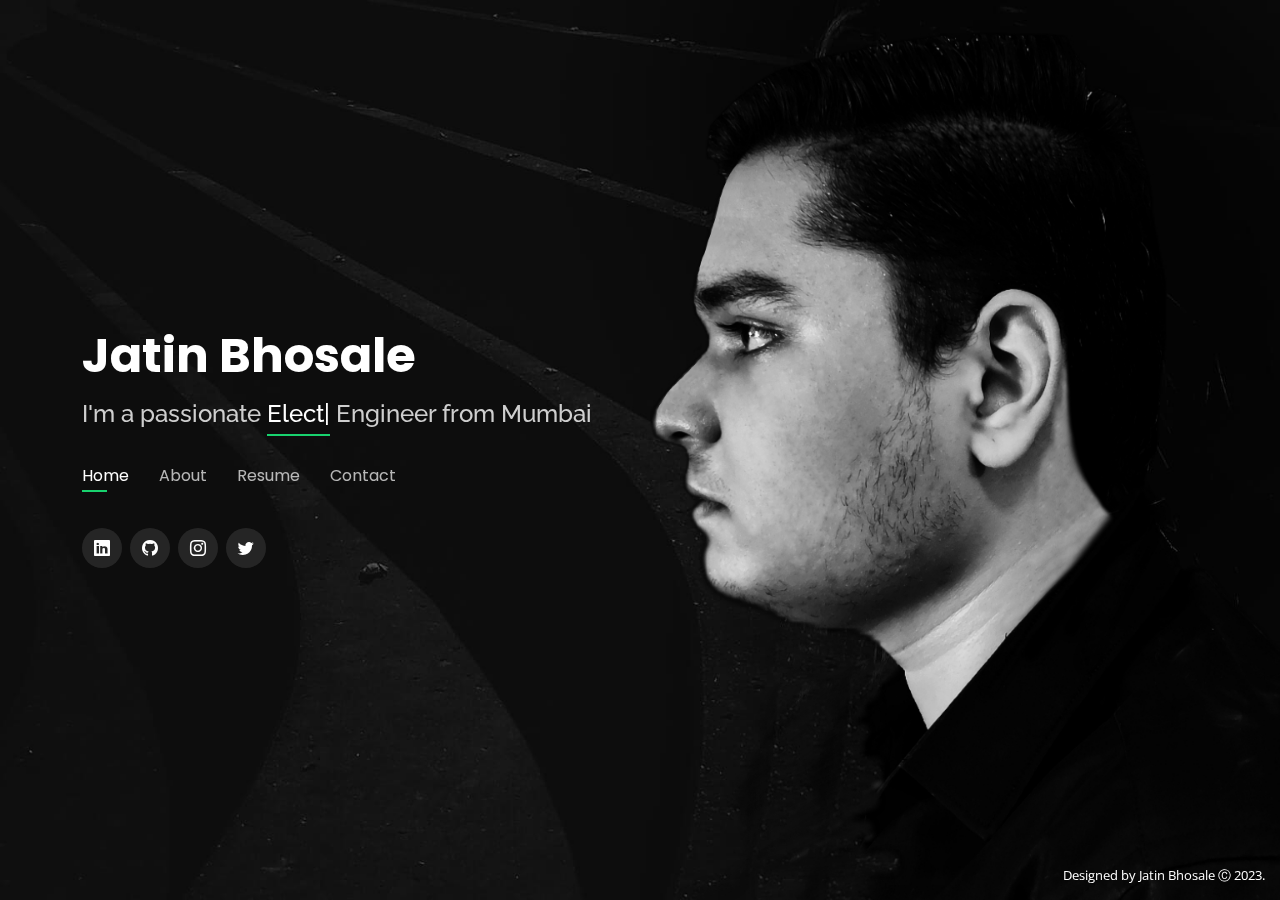
==== commit ac9065e9: "Updated data on the website" ====
--- a/index.html
+++ b/index.html
@@ -14,7 +14,9 @@
   <link href="assets/img/apple-touch-icon.png" rel="apple-touch-icon">
 
   <!-- Google Fonts -->
-  <link href="https://fonts.googleapis.com/css?family=Open+Sans:300,300i,400,400i,600,600i,700,700i|Raleway:300,300i,400,400i,500,500i,600,600i,700,700i|Poppins:300,300i,400,400i,500,500i,600,600i,700,700i" rel="stylesheet">
+  <link
+    href="https://fonts.googleapis.com/css?family=Open+Sans:300,300i,400,400i,600,600i,700,700i|Raleway:300,300i,400,400i,500,500i,600,600i,700,700i|Poppins:300,300i,400,400i,500,500i,600,600i,700,700i"
+    rel="stylesheet">
 
   <!-- Vendor CSS Files -->
   <link href="assets/vendor/bootstrap/css/bootstrap.min.css" rel="stylesheet">
@@ -36,7 +38,8 @@
     <div class="container">
 
       <h1><a href="index.html">Jatin Bhosale</a></h1>
-      <h2>I'm a passionate <span class="typed" data-typed-items="Electronics, Embedded Systems, Product Design,"></span> Engineer from Mumbai</h2>
+      <h2>I'm a passionate <span class="typed" data-typed-items="Electronics, Embedded, Product"></span>
+        Engineer from Mumbai</h2>
 
       <nav id="navbar" class="navbar">
         <ul>
@@ -49,10 +52,11 @@
       </nav><!-- .navbar -->
 
       <div class="social-links">
+        <a href="https://in.linkedin.com/in/jatin-bhosale-911845184?trk=people-guest_people_search-card"
+          class="linkedin"><i class="bi bi-linkedin"></i></a>
+        <a href="https://github.com/jatin-bhosale" class="facebook"><i class="bi bi-github"></i></a>
+        <a href="https://www.instagram.com/ja3_bhosale/?hl=en" class="instagram"><i class="bi bi-instagram"></i></a>
         <a href="https://twitter.com/ja3_bhosale" class="twitter"><i class="bi bi-twitter"></i></a>
-        <a href="https://www.instagram.com/ja3_bhosale/?hl=en" class="instagram"><i class="bi bi-instagram"></i></a>
-        <a href="https://in.linkedin.com/in/jatin-bhosale-911845184?trk=people-guest_people_search-card" class="linkedin"><i class="bi bi-linkedin"></i></a>
-        <a href="https://github.com/jatin-bhosale" class="facebook"><i class="bi bi-github"></i></a>
       </div>
 
     </div>
@@ -74,34 +78,51 @@
           <img src="assets/img/me.jpg" class="img-fluid" alt="">
         </div>
         <div class="col-lg-8 pt-4 pt-lg-0 content" data-aos="fade-left">
-          <h3>Electronics Design Engineer</h3>
+          <h3>Embedded Systems Engineer</h3>
           <p class="fst-italic">
-            Pursuing my B.Tech in Electronics Engineering from a reputable Institute, I have good knowledge and experience of Electronics System Design and Product Engineering alongside an association with KJSIEIT's flagship Research and Development team. 
+            Innovative, motivated, teamwork-oriented, and task-driven professional with 3+ years of experience as
+            Embedded Systems Engineer and 1+ years of experience as a Web Developer, having worked on projects across
+            domains covering Industrial Internet of Things (IIoT), Space-Tech, Instrumentation for Defence Applications,
+            etc.
           </p>
           <div class="row">
             <div class="col-lg-6">
               <ul>
-                <li><i class="bi bi-chevron-right"></i> <strong>Email:</strong> <span>jatin.bhosale@somaiya.edu</span></li>
-                <li><i class="bi bi-chevron-right"></i> <strong>Phone:</strong> <span>+91 8087-464-494</span></li>
+                <li><i class="bi bi-chevron-right"></i> <strong>Email:</strong> <span>jatin.bhosale9@gmail.com</span>
+                </li>
+                <li><i class="bi bi-chevron-right"></i> <strong>Phone:</strong> <span>+91 797-272-0689</span></li>
                 <li><i class="bi bi-chevron-right"></i> <strong>City:</strong> <span>Mumbai, India</span></li>
               </ul>
             </div>
             <div class="col-lg-6">
               <ul>
                 <li><i class="bi bi-chevron-right"></i> <strong>Birthday:</strong> <span>10 Aug 2000</span></li>
-                <li><i class="bi bi-chevron-right"></i> <strong>Degree:</strong> <span>B.Tech Electronics Engg</span></li>
+                <li><i class="bi bi-chevron-right"></i> <strong>Degree:</strong> <span>B.Tech Electronics
+                    Engineering</span></li>
                 <li><i class="bi bi-chevron-right"></i> <strong>Freelance:</strong> <span>Available</span></li>
               </ul>
             </div>
           </div>
           <p>
-            I am a Project Manager in the development of the Upper Air Sounding System(UASS) with an experience of more than 1 year managing a team of members from various disciplines. Under the Make in India Initiative, UASS is a one-of-its-kind project for Product Engineering by KJSIEIT in collaboration with Databyte Services and Systems.
+            Possessing a Bachelor's degree in Engineering from KJSIEIT and currently pursuing a Master's degree in
+            Business Management from NMIMS, I work as an Embedded Engineer at Embedos Engineering, a Startup providing
+            affordable and customized Industrial IoT solutions to Industries in Chemical, Metallurgy, Medical, Press,
+            Industrial Testings, and Manufacturing sectors. I am responsible for designing customized Industrial IoT
+            solutions and currently manage an entire vertical of MCU-based devices which involves designing of
+            application based on use case, developing firmwares, preparing and testing hardware, alongside developing
+            "Device Management" web pages. I am also responsible for handling issues raised by clients and providing
+            support online or on-site.
           </p>
           <p>
-            I am also the member of New Leap Initiative (NLI), KJSIEIT's flagship Research and Development Team which was primarily built with an objective of developing and in-house indigenous Satellite called the "BeliefSat". The New Leap Initiative later spread its arms across other domains that include Satellite Groundstations, Amateur Radio, Commercial Product Development, Software Development,etc.
+            As an intern in Databyte Services and Systems, I have managed the development of the Upper Air Sounding
+            System(UASS) project for 2+ year managing a team of members from various disciplines. Under the Make in
+            India Initiative, UASS is a one-of-its-kind project for indigenisation of Weather Instrumentation technology
+            that has mission-critical weather and defence applications.
           </p>
           <p>
-            I'm a licensed Amateur Radio Operator and Student Representative of CROWN Amateur Radio Club registered under the Wireless Planning and Coordination (WPC) wing of the Department of Telecommunications, Govt of India.
+            I'm a licensed Amateur Radio Operator and Founder of <strong>CROWN Amateur Radio Club</strong> registered
+            under the Wireless Planning and Coordination (WPC) wing of the Department of Telecommunications, Govt of
+            India.
           </p>
           <br><br>
         </div>
@@ -119,90 +140,113 @@
       <div class="row skills-content">
 
         <div class="col-lg-6">
-
-          <div class="progress">
-            <span class="skill">Microcontrollers <i class="val">92%</i></span>
-            <div class="progress-bar-wrap">
-              <div class="progress-bar" role="progressbar" aria-valuenow="92" aria-valuemin="0" aria-valuemax="100"></div>
-            </div>
-          </div>
-
-          <div class="progress">
-            <span class="skill">Communication Protocols <i class="val">94%</i></span>
-            <div class="progress-bar-wrap">
-              <div class="progress-bar" role="progressbar" aria-valuenow="94" aria-valuemin="0" aria-valuemax="100"></div>
-            </div>
-          </div>
-
-          <div class="progress">
-            <span class="skill">Assembly Language <i class="val">64%</i></span>
-            <div class="progress-bar-wrap">
-              <div class="progress-bar" role="progressbar" aria-valuenow="64" aria-valuemin="0" aria-valuemax="100"></div>
-            </div>
-          </div>
-          
-          <div class="progress">
-            <span class="skill">PCB Design <i class="val">72%</i></span>
-            <div class="progress-bar-wrap">
-              <div class="progress-bar" role="progressbar" aria-valuenow="72" aria-valuemin="0" aria-valuemax="100"></div>
-            </div>
-
-          </div><div class="progress">
-            <span class="skill">Project Management <i class="val">88%</i></span>
-            <div class="progress-bar-wrap">
-              <div class="progress-bar" role="progressbar" aria-valuenow="88" aria-valuemin="0" aria-valuemax="100"></div>
-            </div>
-          </div>
-
-        </div>
-
-        <div class="col-lg-6">
-
-          <div class="progress">
-            <span class="skill">Embedded C <i class="val">90%</i></span>
-            <div class="progress-bar-wrap">
-              <div class="progress-bar" role="progressbar" aria-valuenow="90" aria-valuemin="0" aria-valuemax="100"></div>
-            </div>
-          </div>
-
-          <div class="progress">
-            <span class="skill">Python <i class="val">80%</i></span>
-            <div class="progress-bar-wrap">
-              <div class="progress-bar" role="progressbar" aria-valuenow="80" aria-valuemin="0" aria-valuemax="100"></div>
-            </div>
-          </div>
-
-          <div class="progress">
-            <span class="skill">Linux Operating Systems <i class="val">60%</i></span>
-            <div class="progress-bar-wrap">
-              <div class="progress-bar" role="progressbar" aria-valuenow="60" aria-valuemin="0" aria-valuemax="100"></div>
-            </div>
-          </div>
-          
-          <div class="progress">
-            <span class="skill">3D CAD Modelling <i class="val">66%</i></span>
-            <div class="progress-bar-wrap">
-              <div class="progress-bar" role="progressbar" aria-valuenow="66" aria-valuemin="0" aria-valuemax="100"></div>
-            </div>
-          </div>
-
-          <div class="progress">
-            <span class="skill">Technical Writing <i class="val">80%</i></span>
-            <div class="progress-bar-wrap">
-              <div class="progress-bar" role="progressbar" aria-valuenow="80" aria-valuemin="0" aria-valuemax="100"></div>
-            </div>
-          </div>
-
+          <div class="progress">
+            <span class="skill">Embedded C</span>
+            <div class="progress-bar-wrap">
+              <div class="progress-bar" role="progressbar" aria-valuenow="95" aria-valuemin="0" aria-valuemax="100">
+              </div>
+            </div>
+          </div>
+        </div>
+
+        <div class="col-lg-6">
+          <div class="progress">
+            <span class="skill">Real-Time Operating Systems (RTOS) </span>
+            <div class="progress-bar-wrap">
+              <div class="progress-bar" role="progressbar" aria-valuenow="92" aria-valuemin="0" aria-valuemax="100">
+              </div>
+            </div>
+          </div>
+        </div>
+
+        <div class="col-lg-6">
+          <div class="progress">
+            <span class="skill">Python</span>
+            <div class="progress-bar-wrap">
+              <div class="progress-bar" role="progressbar" aria-valuenow="80" aria-valuemin="0" aria-valuemax="100">
+              </div>
+            </div>
+          </div>
+        </div>
+
+        <div class="col-lg-6">
+          <div class="progress">
+            <span class="skill">Linux Operating Systems</span>
+            <div class="progress-bar-wrap">
+              <div class="progress-bar" role="progressbar" aria-valuenow="70" aria-valuemin="0" aria-valuemax="100">
+              </div>
+            </div>
+          </div>
+        </div>
+
+        <div class="col-lg-6">
+          <div class="progress">
+            <span class="skill">Electronics System Design</span>
+            <div class="progress-bar-wrap">
+              <div class="progress-bar" role="progressbar" aria-valuenow="85" aria-valuemin="0" aria-valuemax="100">
+              </div>
+            </div>
+          </div>
+        </div>
+
+        <div class="col-lg-6">
+          <div class="progress">
+            <span class="skill">Web Design</span>
+            <div class="progress-bar-wrap">
+              <div class="progress-bar" role="progressbar" aria-valuenow="75" aria-valuemin="0" aria-valuemax="100">
+              </div>
+            </div>
+          </div>
+        </div>
+
+        <div class="col-lg-6">
+          <div class="progress">
+            <span class="skill">PCB Design </span>
+            <div class="progress-bar-wrap">
+              <div class="progress-bar" role="progressbar" aria-valuenow="70" aria-valuemin="0" aria-valuemax="100">
+              </div>
+            </div>
+          </div>
+        </div>
+
+        <div class="col-lg-6">
+          <div class="progress">
+            <span class="skill">Technical Writing</span>
+            <div class="progress-bar-wrap">
+              <div class="progress-bar" role="progressbar" aria-valuenow="85" aria-valuemin="0" aria-valuemax="100">
+              </div>
+            </div>
+          </div>
+        </div>
+
+        <div class="col-lg-6">
+          <div class="progress">
+            <span class="skill">Git and SDLC</span>
+            <div class="progress-bar-wrap">
+              <div class="progress-bar" role="progressbar" aria-valuenow="75" aria-valuemin="0" aria-valuemax="100">
+              </div>
+            </div>
+          </div>
+        </div>
+
+        <div class="col-lg-6">
+          <div class="progress">
+            <span class="skill">3D CAD Modelling</span>
+            <div class="progress-bar-wrap">
+              <div class="progress-bar" role="progressbar" aria-valuenow="60" aria-valuemin="0" aria-valuemax="100">
+              </div>
+            </div>
+          </div>
         </div>
 
       </div>
 
     </div><!-- End Skills -->
-    
+
     <div class="credits">
       Designed by Jatin Bhosale Ⓒ 2022.
     </div>
-    
+
   </section><!-- End About Section -->
 
   <!-- ======= Resume Section ======= -->
@@ -218,95 +262,161 @@
         <div class="col-lg-6">
           <h3 class="resume-title">Sumary</h3>
           <div class="resume-item pb-0">
-            <h4>Jatin Bhosale</h4>
-            <p><em>Innovative and deadline-driven Embedded Systems Designer with 3+ years of experience designing and developing user-centered Electronics Products from initial concept to final, polished deliverable.</em></p>
-            
+            <h4><a target="_blank" href="https://in.linkedin.com/in/jatin-bhosale-911845184?trk=people-guest_people_search-card">Jatin Bhosale</a></h4>
+            <p><em>Innovative, teamwork-oriented, and deadline-driven Embedded Systems Designer with 3+ years of experience designing and developing user-centered Embedded and IoT Products with mission-critical applications across multiple sectors, pursuing an MBA degree in ODL Mode alongside a full-time technical role.</em>
+            </p>
+
           </div>
 
           <h3 class="resume-title">Education</h3>
-           
+
           <div class="resume-item pb-0">
-            <h4>Bachelor of Technology in Electronics Engineering</h4>
+            <h4><a target="_blank" href="https://online.nmims.edu/#">MBA in Business Management (in ODL Mode)</a></h4>
+            <h5>2022 - 2024</h5>
+            <p><em>Narsee Monjee Institute of Management Studies (NMIMS)</em></p>
+            <p>NMIMS is a Deemed to be University offering multiple disciplines across multiple campuses keeping pace
+              with the ever-evolving education scenario and to meet international standards, providing its students a
+              balanced exposure to research, academics and practical aspects of the industry.</p>
+          </div>
+
+          <div class="resume-item pb-0">
+            <h4><a target="_blank" href="https://kjsit.somaiya.edu.in/en">B. Tech in Electronics Engineering</a></h4>
             <h5>2018 - 2022</h5>
             <p><em>K. J. Somaiya Institute of Engineering and Information Technology</em></p>
-            <p>Affiliated to the University of Mumbai, KJSIEIT is an esteemed autonomous Institute based in the center of Mumbai, embarked on the journey of imparting quality education for building a better future.</p>
-          </div>
-          
+            <p>Affiliated to the University of Mumbai, KJSIEIT is an esteemed autonomous Institute based in the center
+              of Mumbai, embarked on the journey of imparting quality education for building a better future.</p>
+          </div>
+
+          <h3 class="resume-title">Publications</h3>
+
+          <div class="resume-item pb-0">
+            <h4><a target="_blank" href="https://link.springer.com/chapter/10.1007/978-981-19-8742-7_47">Springer Book Series: PCCDS</a></h4>
+            <h5>Jan 2023</h5>
+            <p><em>Design and Development of Automated Groundstation System for BeliefSat-1</em></p>
+            <p>This paper covers a detailed study of assessment of installation venue of a Groundstation System and
+              proposes different mechanism for automating the Groundstation system with the use of Open Source
+              technology. This paper is very useful for Amateur Radio Enthusiasts to set up an easy and low-cost
+              Groundstation system and integrating it with their current HAM Shack setup. The paper also proposes a
+              global network of connected Satellite Ground stations for exchanging capabilities across the globe and
+              making the data available on a common portal.</p>
+          </div>
+
+          <h3 class="resume-title">Achievements</h3>
+          <div class="resume-item">
+            <h4><a target="_blank" href="https://kjsit.somaiya.edu.in/en/research-awards/">Anveshan: National Student Research Convention</a></h4>
+            <h5>March 2022</h5>
+            <p><em>Secured 3rd Rank in Anveshan: National level Student Research Convention organized by Association of
+                Indian Universities for project titled "Indigenous Upper Air Sounding System" representing the
+                University of Mumbai in the 'Engineering and Technology' Category.</em></p>
+
+          </div>
+
+          <div class="resume-item">
+            <h4><a target="_blank" href="https://www.newindianexpress.com/cities/hyderabad/2019/dec/22/amateur-radio-enthusiasts-attend-convention-learn-diy-methods-2079432.html">Lamakaan Annual Radio Convention</a></h4>
+            <h5>December 2019</h5>
+            <p><em>Secured 1st Rank in VHF/UHF Homebrew Antenna Design Contest organized by Lamakaan Amateur Radio Club
+                during the Lamakaan Annual Radio Convention (LARC-3) for designing Moxon-Yagi Antenna.</em></p>
+          </div>
+
           <h3 class="resume-title">Post of Responsibilities</h3>
 
           <div class="resume-item pb-0">
             <h4>Founder and Student Representative</h4>
             <h5>2020 - Present</h5>
             <p><em>Club for Radio Operations and Wirless Networks (CROWN)</em></p>
-            <p>CROWN is an Amateur Radio Club (Callsign: VU2CWN) registered under the Wireless Planning and Coordination (WPC) wing of the Department of Telecommunications, Govt of India, with its base station in the campus of KJSIEIT in Mumbai.</p>
-          </div>
-
-          <h3 class="resume-title">Achievements</h3>
+            <p>CROWN is an Amateur Radio Club (Callsign: VU2CWN) registered under the Wireless Planning and Coordination
+              (WPC) wing of the Department of Telecommunications, Govt of India, with its base station in the campus of
+              KJSIEIT in Mumbai.</p>
+          </div>
+
+        </div>
+        <div class="col-lg-6">
+          <h3 class="resume-title">Experience</h3>
+
           <div class="resume-item">
-            <h4>Anveshan: National Student Research Convention</h4>
-            <h5>March 2022</h5>
-            <p><em>Secured 3rd Rank in Anveshan: National level Student Research Convention organized by Association of Indian Universities for project titled "Indigenous Upper Air Sounding System" representing the University of Mumbai in the 'Engineering and Technology' Category.</em></p>
-            
+            <h4><a target="_blank" href="https://embedos.io/about-us/gangsters-of-embedos-_-embedos-mafia/">Embedded Engineer</a></h4>
+            <h5>June 2022 - Present</h5>
+            <p><em>Embedos Engineering LLP, Mumbai </em></p>
+            <p>
+            <ul>
+              <li>Responsible for designing applications for Industrial IoT use-cases.</li>
+              <li>Responsible for designing hardware, designing system architectures, developing firmware and device
+                webpages, assembly, testing and debugging of IoT Edge Devices</li>
+              <li>Managing a vertical of Microcontroller-based EDGE devices, developing application use cases and
+                developing upgrades on the current systems based on feedback from the end-user..</li>
+              <li>Helping clients by providing support both in online mode and on-site factory floors, to resolve their
+                issues and doubts related to device deployment and installation or change in architectures, and
+                resolving device issues and failures while helping them understand the issues in Layman's terms.</li>
+              <li>Helping the marketing team by providing the right technical information and resolving their technical
+                doubts, and sometimes going to on-site demo with the marketing team.</li>
+              <li>Responsible for managing juniors and interns by assigning work and taking feedbacks, and coordinating
+                with different verticals in the entire team to come up with the best possible solutions to cater the
+                needs of the end-user.</li>
+            </ul>
+            </p>
           </div>
 
           <div class="resume-item">
-            <h4>Lamakaan Annual Radio Convention</h4>
-            <h5>December 2019</h5>
-            <p><em>Secured 1st Rank in VHF/UHF Homebrew Antenna Design Contest organized by Lamakaan Amateur Radio Club during the Lamakaan Annual Radio Convention (LARC-3) for designing Moxon-Yagi Antenna.</em></p>
-            
-          </div>
-
-        </div>
-        <div class="col-lg-6">
-          <h3 class="resume-title">Experience</h3>
-          <div class="resume-item">
-            <h4>Project Manager</h4>
+            <h4><a target="_blank" href="https://kjsce.somaiya.edu/en/view-project/35">Project Development Intern</a></h4>
             <h5>Sept 2020 - Dec 2021</h5>
             <p><em>Databyte Services and Systems, Mumbai </em></p>
             <p>
             <ul>
-              <li>Developed an Instrumentation system for Metereological and Defence applications for a collaborative project between KJSIEIT and DSS.</li>
-              <li>Responsible for designing Electronics system as per specified requirements, testing systems as per pre-defined ATPs, coordinating with suppliers and fabricators, planning work schedules, managing team members, and technical reporting.</li>
-              <li>Represented DSS for technical evaluation and product demonstration for a tender of Indian Metereological Department (IMD) at Mausam Bhavan, New Delhi.</li>
+              <li>Developed an Instrumentation system for Metereological and Defence applications for a collaborative
+                project between KJSIEIT and Databyte Services and Systems.</li>
+              <li>Responsible for designing Electronics system as per specified requirements, testing systems as per
+                pre-defined ATPs, coordinating with suppliers and fabricators, planning work schedules, managing team
+                members, and technical reporting.</li>
+              <li>Represented Databyte Services and System for a technical evaluation and product demonstration for a
+                tender of the Indian
+                Metereological Department (IMD) at Mausam Bhavan, New Delhi in Dec 2020.</li>
             </ul>
             </p>
           </div>
 
           <div class="resume-item">
-            <h4>Electronics Engineer</h4>
+            <h4><a target="_blank" href="https://kjsit.somaiya.edu.in/en/view-announcement/240">Team Manager</a></h4>
             <h5>Jan 2019 - Dec 2021</h5>
             <p><em>New Leap Initiative, KJSIEIT</em></p>
             <p>
             <ul>
-              <li>Flagship Research and Development team of KJSIEIT, formed with an objective of developing a Student Satellite Mission at the Institute.</li>
-              <li>Responsible for designing Electronics Systems, Firmwares and Application Test Procedures (ATPs), representing the team in front of various committees, and interviewing and training new recruits.</li>
-              <li>The Mission has acquired launch from ISRO for the PS4 Orbital Platform under their Student Satellite Programme.</li>
+              <li>Flagship Research and Development team of KJSIEIT, formed with an objective of developing a Student
+                Satellite Mission at the Institute.</li>
+              <li>Responsible for managing team members, designing Electronics Systems, Firmwares and Application Test
+                Procedures (ATPs),
+                representing the team in front of various committees, and interviewing and training new recruits.</li>
+              <li>The Mission has acquired launch from ISRO for the PS4 Orbital Platform under their Student Satellite
+                Programme.</li>
             </ul>
             </p>
           </div>
 
           <div class="resume-item">
-            <h4>Team Head</h4>
+            <h4><a target="_blank" href="https://in.linkedin.com/company/ham-team-kjsieit">Team Head</a></h4>
             <h5>Aug 2019 - Jan 2021</h5>
             <p><em>HAM Team, KJSIEIT</em></p>
             <p>
             <ul>
-              <li>Responsible for Awareness and Promotion of Amateur Radio and expansion of the team by conducting workshops, seminars, recruitment drives, training programmes, etc.</li>
-              <li>Activities like conducting ASOC Examination in coordination with Wireless Planning and Coordination (WPC), participating in HAM Fests and ARSI Field Days, etc.</li>
-              <li>The team was dissolved with a govt. registered Amateur Radio Club - CROWN (VU2CWN) was set up at the Institute.</li>
+              <li>Responsible for Awareness and Promotion of Amateur Radio and expansion of the team by conducting
+                workshops, seminars, recruitment drives, training programmes, etc.</li>
+              <li>Activities like conducting ASOC Examination in coordination with Wireless Planning and Coordination
+                (WPC), participating in HAM Fests and ARSI Field Days, etc.</li>
+              <li>The team was dissolved when a govt. registered Amateur Radio Club - CROWN (VU2CWN) was set up at the
+                Institute.</li>
             </ul>
             </p>
           </div>
 
         </div>
       </div>
-      <h5 style = "text-align: center"><a href = "assets/files/Jatin Bhosale - Resume.pdf" target = "_blank">Download Resume!</a></h5>
+      <h5 style="text-align: center"><a href="assets/files/Jatin Bhosale - Resume.pdf" target="_blank">Download
+          Resume!</a></h5>
     </div>
-    
+
     <div class="credits">
       Designed by Jatin Bhosale Ⓒ 2022.
     </div>
-    
+
   </section><!-- End Resume Section -->
 
   <!-- ======= Contact Section ======= -->
@@ -333,13 +443,13 @@
             <i class="bx bx-share-alt"></i>
             <h3>Social Profiles</h3>
             <center>
-            <div class="social-links">
-              <a href="https://twitter.com/ja3_bhosale" class="twitter"><i class="bi bi-twitter"></i></a>
-              <a href="https://www.facebook.com/jatin.bhosale3" class="facebook"><i class="bi bi-facebook"></i></a>
-              <a href="https://www.instagram.com/ja3_bhosale/?hl=en" class="instagram"><i class="bi bi-instagram"></i></a>
-              <a href="https://in.linkedin.com/in/jatin-bhosale-911845184?trk=people-guest_people_search-card" class="linkedin"><i class="bi bi-linkedin"></i></a>
-              <a href="https://github.com/jatin-bhosale" class="facebook"><i class="bi bi-github"></i></a>
-            </div>
+              <div class="social-links">
+                <a href="https://in.linkedin.com/in/jatin-bhosale-911845184?trk=people-guest_people_search-card" class="linkedin"><i class="bi bi-linkedin"></i></a>
+                <a href="https://github.com/jatin-bhosale" class="facebook"><i class="bi bi-github"></i></a>
+                <a href="https://twitter.com/ja3_bhosale" class="twitter"><i class="bi bi-twitter"></i></a>
+                <a href="https://www.instagram.com/ja3_bhosale/?hl=en" class="instagram"><i class="bi bi-instagram"></i></a>
+                <a href="https://www.facebook.com/jatin.bhosale3" class="facebook"><i class="bi bi-facebook"></i></a>
+              </div>
             </center>
           </div>
         </div>
@@ -348,7 +458,7 @@
           <div class="info-box">
             <i class="bx bx-phone-call"></i>
             <h3>Contact Me!</h3>
-            <p>+91 8087-464-494</p>
+            <p>+91 797-272-0689</p>
           </div>
         </div>
 
@@ -361,15 +471,15 @@
         </div>
       </div>
     </div>
-    
+
     <div class="credits_contact">
-      Designed by Jatin Bhosale Ⓒ 2022.
+      Designed by Jatin Bhosale Ⓒ 2023.
     </div>
-    
+
   </section><!-- End Contact Section -->
 
   <div class="credits">
-    Designed by Jatin Bhosale Ⓒ 2022.
+    Designed by Jatin Bhosale Ⓒ 2023.
   </div>
 
   <!-- Vendor JS Files -->
@@ -379,7 +489,7 @@
   <script src="assets/vendor/isotope-layout/isotope.pkgd.min.js"></script>
   <script src="assets/vendor/swiper/swiper-bundle.min.js"></script>
   <script src="assets/vendor/waypoints/noframework.waypoints.js"></script>
-  
+
   <script src="assets/vendor/typed.js/typed.min.js"></script>
 
   <!-- Template Main JS File -->
@@ -387,4 +497,4 @@
 
 </body>
 
-</html>
+</html>